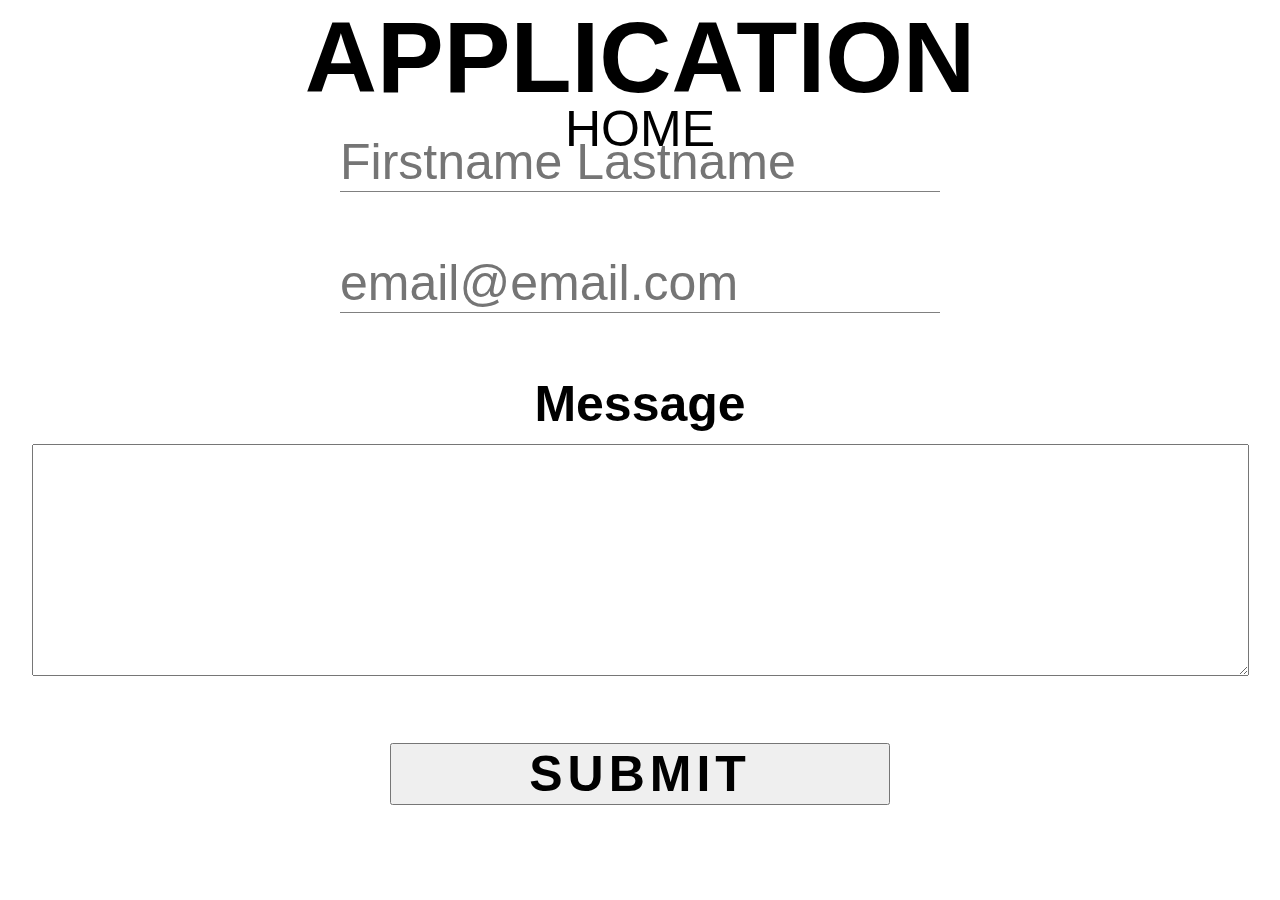
==== apply.html @ cc8c2f84 "initial commit" ====
<!DOCTYPE html>
<html lang="en">
  <head>
    <meta charset="UTF-8" />
    <meta name="viewport" content="width=device-width, initial-scale=1.0" />
    <title>Application</title>
    <link rel="stylesheet" href="style.css" />
  </head>
  <body>
    <div class="tito-application">
      <h1 class="app-heading">APPLICATION</h1>
      <a href="./index.html" class="home-link">home</a>
      <div>
        <form action="https://formspree.io/xjvarlna" method="POST">
          <input
            type="text"
            name="name"
            id="name"
            class="form-info-input"
            placeholder="Firstname Lastname"
          />
          <br />

          <input
            type="text"
            name="email"
            id="email"
            class="form-info-input"
            placeholder="email@email.com"
          />
          <br />
          <label for="intent" class="form-info-label">Message</label>
          <br />
          <textarea
            name="intent"
            id="intent"
            cols="100"
            rows="10"
            width="50vw"
          ></textarea>
          <br />
          <input
            type="submit"
            value="SUBMIT"
            class="form-info-label"
            id="submit-button"
          />
        </form>
      </div>
    </div>
  </body>
</html>
---- style.css ----
* {
  margin: 0;
  padding: 0;
  box-sizing: border-box;
  font-family: "Lexend Tera", sans-serif;
}

div {
  min-height: 100vh;
  display: flex;
  align-items: center;
  justify-content: center;
  text-align: center;
  font-size: 100px;
  color: white;
}

.banner {
  background: url("./pics/tito_banner.png") center/cover no-repeat fixed;
}

.apply-link {
  background: linear-gradient(rgba(0, 0, 0, 0.5), rgb(0, 0, 0, 0.5)),
    url("./pics/tito_banner.png") center/cover no-repeat fixed;
}

.app-link {
  color: white;
  letter-spacing: 5px;
  text-decoration: none;
}

.tito-application {
  background: linear-gradient(
      rgba(255, 255, 255, 0.5),
      rgba(255, 255, 255, 0.5)
    ),
    url("./pics/tito_apply.png") center/cover no-repeat fixed;
}

.app-heading {
  position: absolute;
  top: 0;
  color: rgb(0, 0, 0);
  font-size: 100px;
}

.home-link {
  text-transform: uppercase;
  font-size: 50px;
  color: black;
  text-decoration: none;
  position: absolute;
  top: 100px;
}

.home-link:hover {
  color: rgba(0, 0, 0, 0.5);
}

.form-info-input {
  width: 600px;
  background: transparent;
  border: none;
  outline: none;
  border-bottom: 1px solid grey;
  color: rgb(0, 0, 0);
  font-size: 50px;
  margin-bottom: 16px;
}

.form-info-label {
  color: black;
  font-weight: bolder;
  font-size: 50px;
}

#submit-button {
  letter-spacing: 5px;
  clear: both;
  /* border-radius: 20px; */
  width: 500px;
}
#submit-button:hover {
  background: rgba(255, 255, 255, 0.5);
  cursor: pointer;
}
textarea {
  font-family: inherit;
  font-size: 20px;
}
#intent-input {
  font-size: 20px;
  width: 50vw;
}
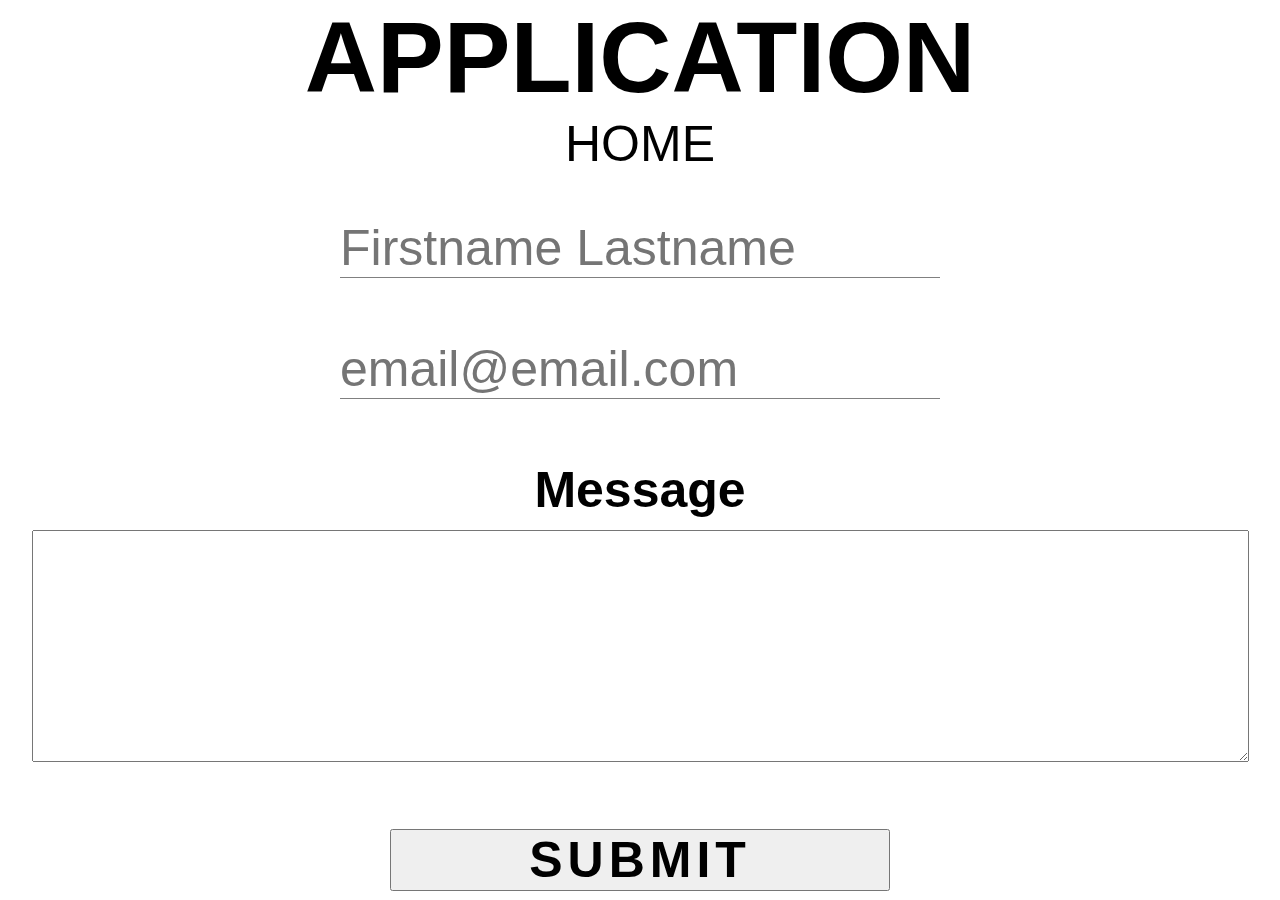
==== commit 1e92509d: "used flex box" ====
--- a/apply.html
+++ b/apply.html
@@ -7,7 +7,7 @@
     <link rel="stylesheet" href="style.css" />
   </head>
   <body>
-    <div class="tito-application">
+    <div class="tito-application application">
       <h1 class="app-heading">APPLICATION</h1>
       <a href="./index.html" class="home-link">home</a>
       <div>
--- a/style.css
+++ b/style.css
@@ -5,7 +5,7 @@
   font-family: "Lexend Tera", sans-serif;
 }
 
-div {
+.home {
   min-height: 100vh;
   display: flex;
   align-items: center;
@@ -30,6 +30,17 @@
   text-decoration: none;
 }
 
+/* Application page start */
+.application {
+  min-height: 100vh;
+  display: flex;
+  flex-direction: column;
+  align-items: center;
+  justify-content: space-evenly;
+  text-align: center;
+  font-size: 100px;
+  color: white;
+}
 .tito-application {
   background: linear-gradient(
       rgba(255, 255, 255, 0.5),
@@ -39,8 +50,6 @@
 }
 
 .app-heading {
-  position: absolute;
-  top: 0;
   color: rgb(0, 0, 0);
   font-size: 100px;
 }
@@ -50,8 +59,7 @@
   font-size: 50px;
   color: black;
   text-decoration: none;
-  position: absolute;
-  top: 100px;
+  position: relative;
 }
 
 .home-link:hover {
@@ -78,7 +86,6 @@
 #submit-button {
   letter-spacing: 5px;
   clear: both;
-  /* border-radius: 20px; */
   width: 500px;
 }
 #submit-button:hover {
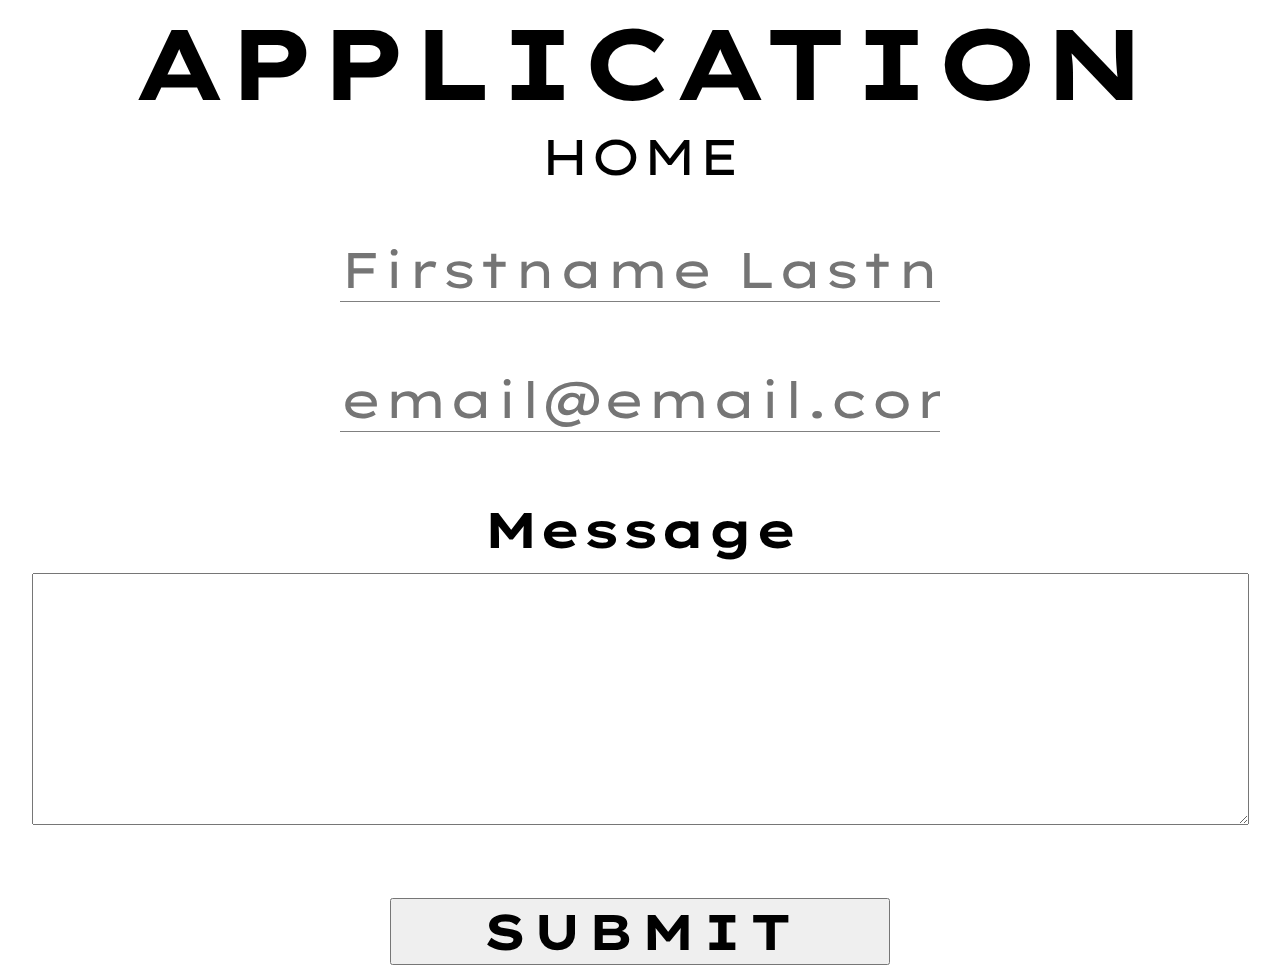
==== commit 3b1656d2: "added gallery" ====
--- a/apply.html
+++ b/apply.html
@@ -4,7 +4,11 @@
     <meta charset="UTF-8" />
     <meta name="viewport" content="width=device-width, initial-scale=1.0" />
     <title>Application</title>
-    <link rel="stylesheet" href="style.css" />
+    <link
+      href="https://fonts.googleapis.com/css2?family=Lexend+Tera&display=swap"
+      rel="stylesheet"
+    />
+    <link rel="stylesheet" href="style2.css" />
   </head>
   <body>
     <div class="tito-application application">
--- a/style2.css
+++ b/style2.css
@@ -0,0 +1,75 @@
+* {
+  margin: 0;
+  padding: 0;
+  box-sizing: border-box;
+  font-family: "Lexend Tera", sans-serif;
+}
+.application {
+  min-height: 100vh;
+  display: flex;
+  flex-direction: column;
+  align-items: center;
+  justify-content: space-evenly;
+  text-align: center;
+  font-size: 100px;
+  color: white;
+}
+.tito-application {
+  background: linear-gradient(
+      rgba(255, 255, 255, 0.5),
+      rgba(255, 255, 255, 0.5)
+    ),
+    url("./pics/tito_apply.png") center/cover no-repeat fixed;
+}
+
+.app-heading {
+  color: rgb(0, 0, 0);
+  font-size: 100px;
+}
+
+.home-link {
+  text-transform: uppercase;
+  font-size: 50px;
+  color: black;
+  text-decoration: none;
+  position: relative;
+}
+
+.home-link:hover {
+  color: rgba(0, 0, 0, 0.5);
+}
+
+.form-info-input {
+  width: 600px;
+  background: transparent;
+  border: none;
+  outline: none;
+  border-bottom: 1px solid grey;
+  color: rgb(0, 0, 0);
+  font-size: 50px;
+  margin-bottom: 16px;
+}
+
+.form-info-label {
+  color: black;
+  font-weight: bolder;
+  font-size: 50px;
+}
+
+#submit-button {
+  letter-spacing: 5px;
+  clear: both;
+  width: 500px;
+}
+#submit-button:hover {
+  background: rgba(255, 255, 255, 0.5);
+  cursor: pointer;
+}
+textarea {
+  font-family: inherit;
+  font-size: 20px;
+}
+#intent-input {
+  font-size: 20px;
+  width: 50vw;
+}
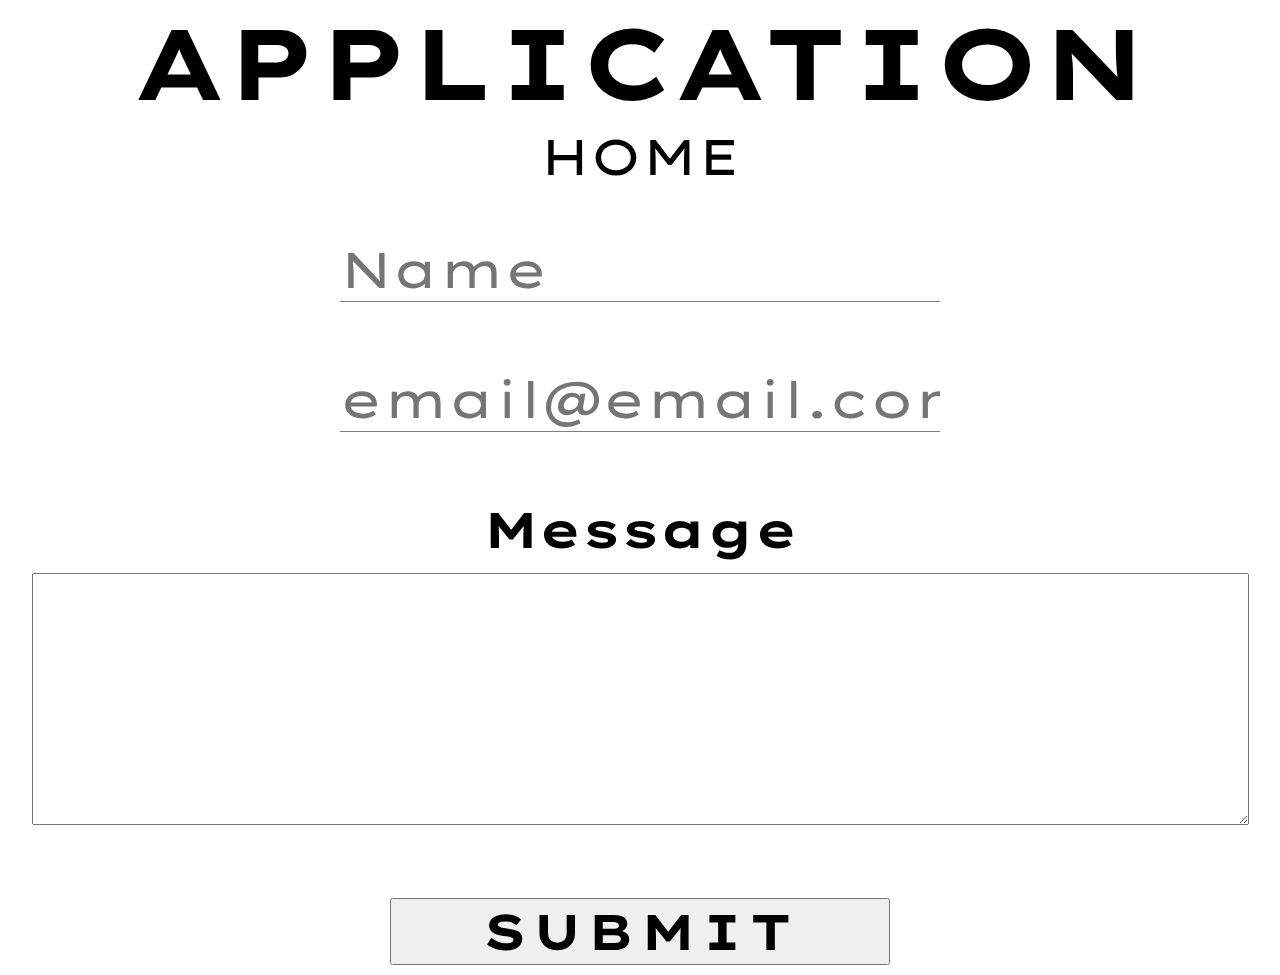
==== commit 80787ef5: "changed message size" ====
--- a/apply.html
+++ b/apply.html
@@ -21,7 +21,7 @@
             name="name"
             id="name"
             class="form-info-input"
-            placeholder="Firstname Lastname"
+            placeholder="Name"
           />
           <br />
 
--- a/style2.css
+++ b/style2.css
@@ -71,5 +71,5 @@
 }
 #intent-input {
   font-size: 20px;
-  width: 50vw;
+  width: 25vw;
 }
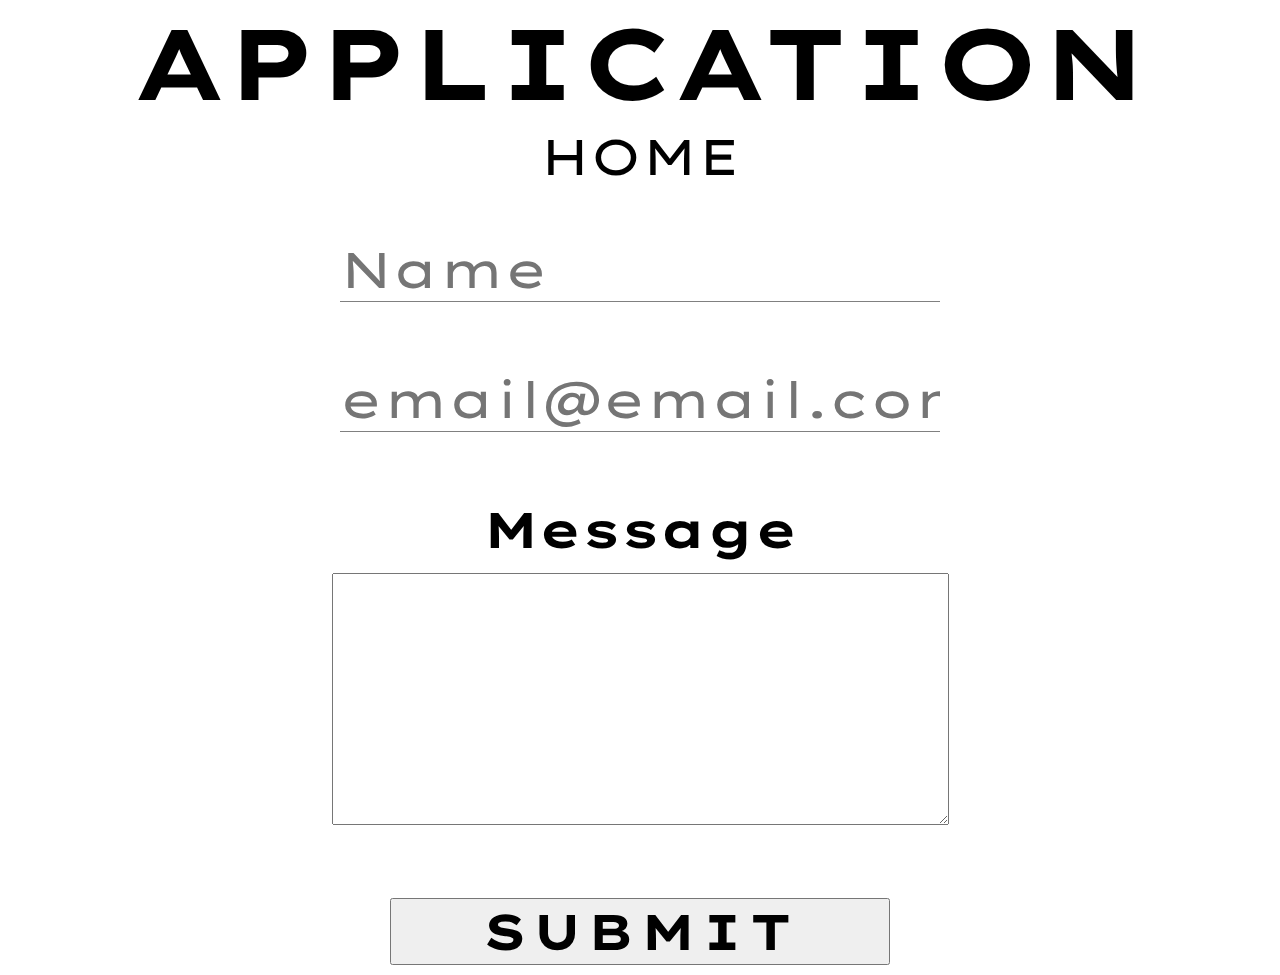
==== commit 33f82078: "changed message box size" ====
--- a/apply.html
+++ b/apply.html
@@ -35,13 +35,7 @@
           <br />
           <label for="intent" class="form-info-label">Message</label>
           <br />
-          <textarea
-            name="intent"
-            id="intent"
-            cols="100"
-            rows="10"
-            width="50vw"
-          ></textarea>
+          <textarea name="intent" id="intent" cols="50" rows="10"></textarea>
           <br />
           <input
             type="submit"
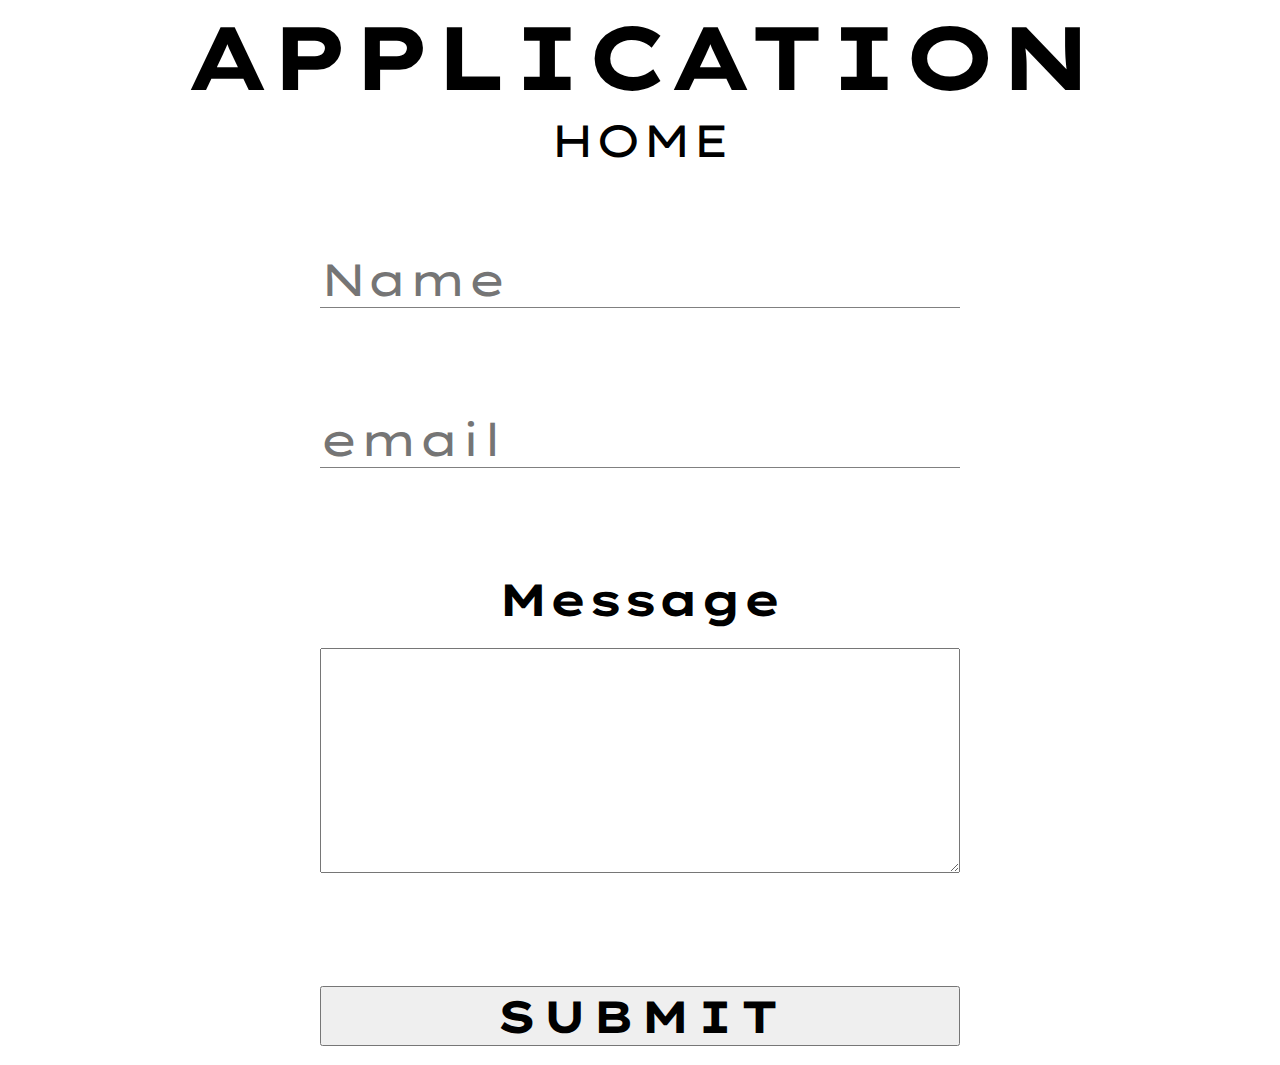
==== commit 4493bdb6: "made changes to be more responsive to phone users" ====
--- a/apply.html
+++ b/apply.html
@@ -30,12 +30,12 @@
             name="email"
             id="email"
             class="form-info-input"
-            placeholder="email@email.com"
+            placeholder="email"
           />
           <br />
           <label for="intent" class="form-info-label">Message</label>
           <br />
-          <textarea name="intent" id="intent" cols="50" rows="10"></textarea>
+          <textarea name="intent" id="intent"></textarea>
           <br />
           <input
             type="submit"
--- a/style2.css
+++ b/style2.css
@@ -11,7 +11,7 @@
   align-items: center;
   justify-content: space-evenly;
   text-align: center;
-  font-size: 100px;
+  font-size: 10vw;
   color: white;
 }
 .tito-application {
@@ -24,12 +24,12 @@
 
 .app-heading {
   color: rgb(0, 0, 0);
-  font-size: 100px;
+  font-size: 7vw;
 }
 
 .home-link {
   text-transform: uppercase;
-  font-size: 50px;
+  font-size: 5vh;
   color: black;
   text-decoration: none;
   position: relative;
@@ -40,26 +40,26 @@
 }
 
 .form-info-input {
-  width: 600px;
+  width: 50vw;
   background: transparent;
   border: none;
   outline: none;
   border-bottom: 1px solid grey;
   color: rgb(0, 0, 0);
-  font-size: 50px;
+  font-size: 5vh;
   margin-bottom: 16px;
 }
 
 .form-info-label {
   color: black;
   font-weight: bolder;
-  font-size: 50px;
+  font-size: 5vh;
 }
 
 #submit-button {
   letter-spacing: 5px;
-  clear: both;
-  width: 500px;
+  font-size: 5vh;
+  width: 50vw;
 }
 #submit-button:hover {
   background: rgba(255, 255, 255, 0.5);
@@ -69,7 +69,8 @@
   font-family: inherit;
   font-size: 20px;
 }
-#intent-input {
-  font-size: 20px;
-  width: 25vw;
+#intent {
+  font-size: 10vh;
+  width: 50vw;
+  height: 25vh;
 }
